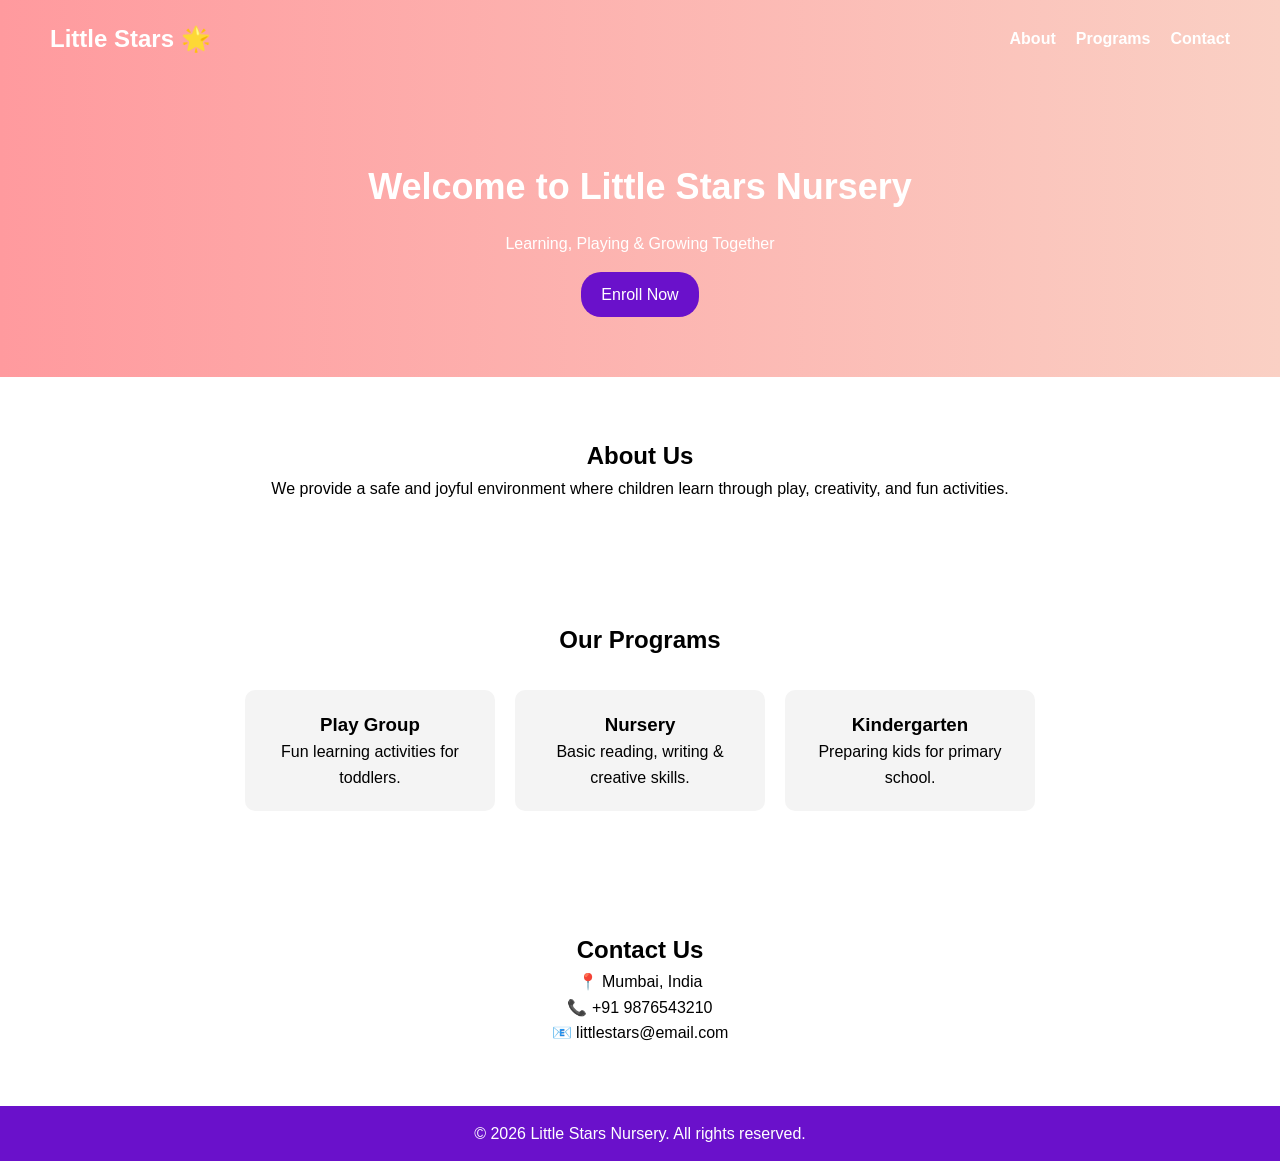
==== nursery/index.html @ be831fd9 "added all the classworks html and css projects" ====
<!DOCTYPE html>
<html lang="en">
<head>
    <meta charset="UTF-8">
    <title>Little Stars Nursery</title>
    <link rel="stylesheet" href="style.css">
</head>
<body>

    <header>
        <nav>
            <h2 class="logo">Little Stars 🌟</h2>
            <ul>
                <li><a href="#about">About</a></li>
                <li><a href="#programs">Programs</a></li>
                <li><a href="#contact">Contact</a></li>
            </ul>
        </nav>

        <div class="hero">
            <h1>Welcome to Little Stars Nursery</h1>
            <p>Learning, Playing & Growing Together</p>
            <a href="#contact" class="btn">Enroll Now</a>
        </div>
    </header>

    <section id="about">
        <h2>About Us</h2>
        <p>
            We provide a safe and joyful environment where children learn 
            through play, creativity, and fun activities.
        </p>
    </section>

    <section id="programs">
        <h2>Our Programs</h2>
        <div class="program-container">
            <div class="card">
                <h3>Play Group</h3>
                <p>Fun learning activities for toddlers.</p>
            </div>

            <div class="card">
                <h3>Nursery</h3>
                <p>Basic reading, writing & creative skills.</p>
            </div>

            <div class="card">
                <h3>Kindergarten</h3>
                <p>Preparing kids for primary school.</p>
            </div>
        </div>
    </section>

    <section id="contact">
        <h2>Contact Us</h2>
        <p>📍 Mumbai, India</p>
        <p>📞 +91 9876543210</p>
        <p>📧 littlestars@email.com</p>
    </section>

    <footer>
        <p>© 2026 Little Stars Nursery. All rights reserved.</p>
    </footer>

</body>
</html>
---- nursery/style.css ----
* {
    margin: 0;
    padding: 0;
    box-sizing: border-box;
    font-family: Arial, sans-serif;
}

body {
    line-height: 1.6;
}

header {
    background: linear-gradient(to right, #ff9a9e, #fad0c4);
    color: white;
    padding-bottom: 60px;
}

nav {
    display: flex;
    justify-content: space-between;
    padding: 20px 50px;
    align-items: center;
}

nav ul {
    list-style: none;
    display: flex;
    gap: 20px;
}

nav a {
    color: white;
    text-decoration: none;
    font-weight: bold;
}

nav a:hover {
    text-decoration: underline;
}

.hero {
    text-align: center;
    margin-top: 80px;
}

.hero h1 {
    font-size: 36px;
}

.hero p {
    margin: 15px 0;
}

.btn {
    display: inline-block;
    padding: 10px 20px;
    background: #6a11cb;
    color: white;
    text-decoration: none;
    border-radius: 20px;
}

.btn:hover {
    background: #4e0fa3;
}

section {
    padding: 60px 20px;
    text-align: center;
}

.program-container {
    display: flex;
    justify-content: center;
    gap: 20px;
    flex-wrap: wrap;
    margin-top: 30px;
}

.card {
    background: #f4f4f4;
    padding: 20px;
    width: 250px;
    border-radius: 10px;
}

footer {
    background: #6a11cb;
    color: white;
    text-align: center;
    padding: 15px;
}

/* Responsive */
@media(max-width: 768px) {
    nav {
        flex-direction: column;
        gap: 10px;
        text-align: center;
    }

    .hero h1 {
        font-size: 26px;
    }
}
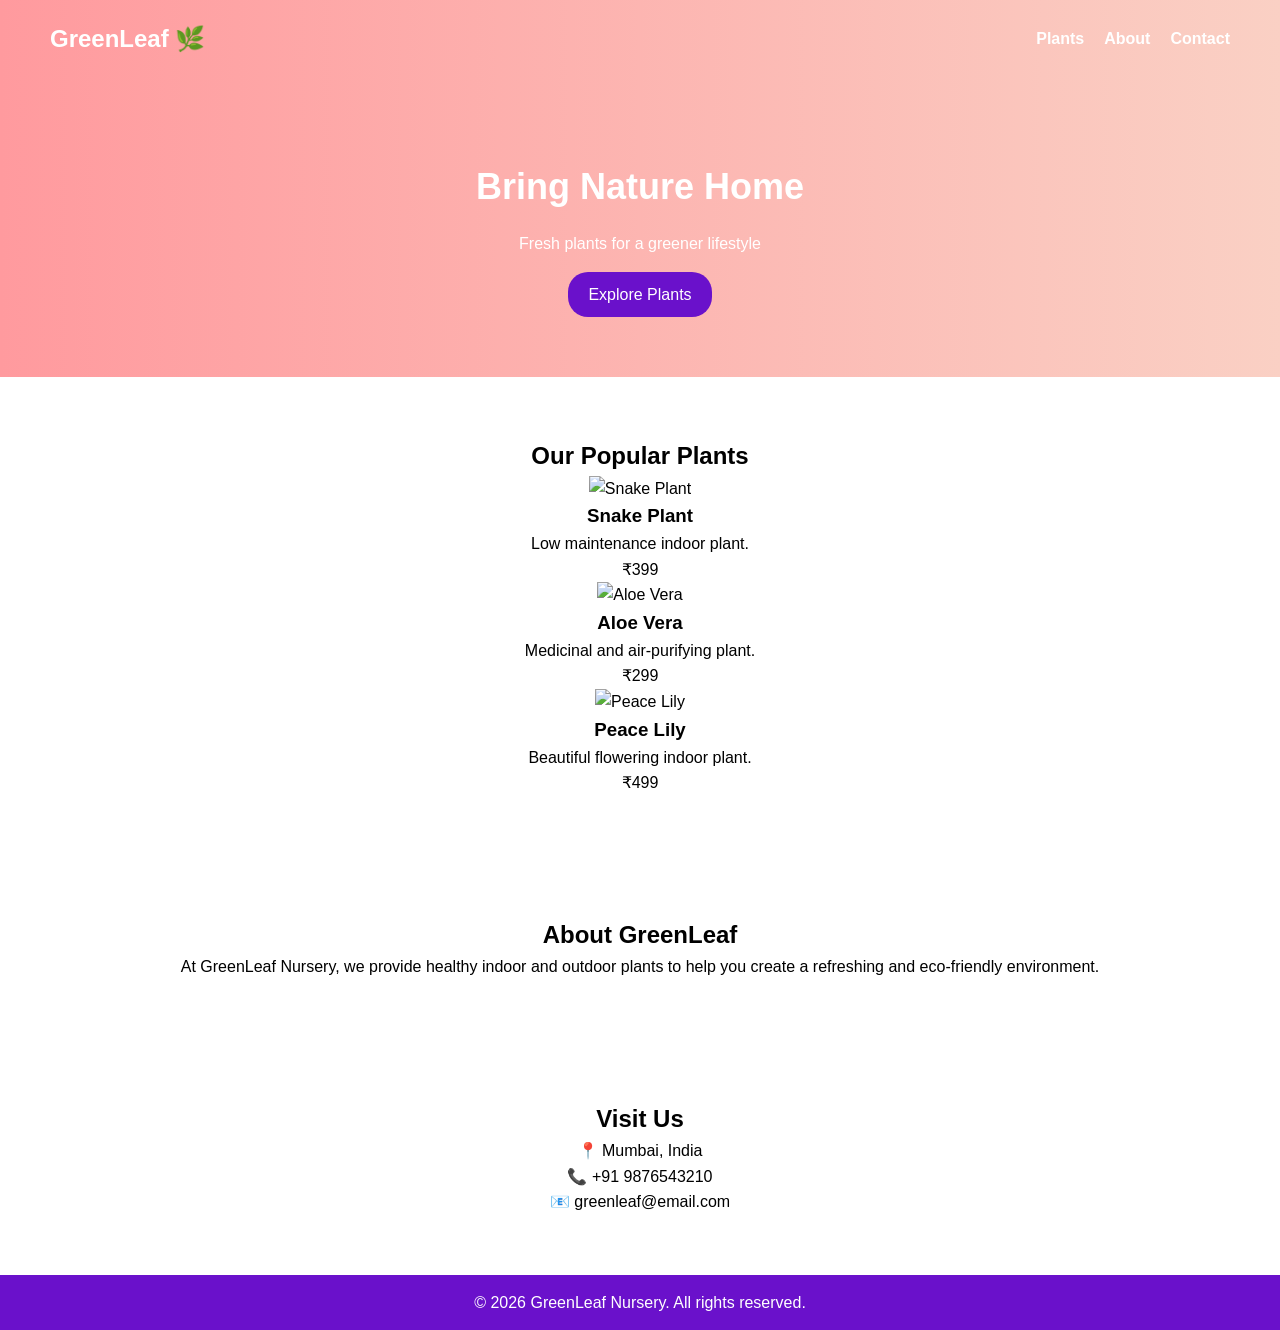
==== commit ed287811: "updated html code" ====
--- a/nursery/index.html
+++ b/nursery/index.html
@@ -2,66 +2,75 @@
 <html lang="en">
 <head>
     <meta charset="UTF-8">
-    <title>Little Stars Nursery</title>
+    <title>GreenLeaf Nursery</title>
     <link rel="stylesheet" href="style.css">
 </head>
 <body>
 
     <header>
         <nav>
-            <h2 class="logo">Little Stars 🌟</h2>
+            <h2 class="logo">GreenLeaf 🌿</h2>
             <ul>
+                <li><a href="#plants">Plants</a></li>
                 <li><a href="#about">About</a></li>
-                <li><a href="#programs">Programs</a></li>
                 <li><a href="#contact">Contact</a></li>
             </ul>
         </nav>
 
         <div class="hero">
-            <h1>Welcome to Little Stars Nursery</h1>
-            <p>Learning, Playing & Growing Together</p>
-            <a href="#contact" class="btn">Enroll Now</a>
+            <h1>Bring Nature Home</h1>
+            <p>Fresh plants for a greener lifestyle</p>
+            <a href="#plants" class="btn">Explore Plants</a>
         </div>
     </header>
 
+    <section id="plants">
+        <h2>Our Popular Plants</h2>
+
+        <div class="plant-container">
+
+            <div class="plant-card">
+                <img src="https://images.unsplash.com/photo-1501004318641-b39e6451bec6" alt="Snake Plant">
+                <h3>Snake Plant</h3>
+                <p>Low maintenance indoor plant.</p>
+                <span>₹399</span>
+            </div>
+
+            <div class="plant-card">
+                <img src="https://images.unsplash.com/photo-1509423350716-97f2360af3c5" alt="Aloe Vera">
+                <h3>Aloe Vera</h3>
+                <p>Medicinal and air-purifying plant.</p>
+                <span>₹299</span>
+            </div>
+
+            <div class="plant-card">
+                <img src="https://images.unsplash.com/photo-1492724441997-5dc865305da7" alt="Peace Lily">
+                <h3>Peace Lily</h3>
+                <p>Beautiful flowering indoor plant.</p>
+                <span>₹499</span>
+            </div>
+
+        </div>
+    </section>
+
     <section id="about">
-        <h2>About Us</h2>
+        <h2>About GreenLeaf</h2>
         <p>
-            We provide a safe and joyful environment where children learn 
-            through play, creativity, and fun activities.
+            At GreenLeaf Nursery, we provide healthy indoor and outdoor plants
+            to help you create a refreshing and eco-friendly environment.
         </p>
     </section>
 
-    <section id="programs">
-        <h2>Our Programs</h2>
-        <div class="program-container">
-            <div class="card">
-                <h3>Play Group</h3>
-                <p>Fun learning activities for toddlers.</p>
-            </div>
-
-            <div class="card">
-                <h3>Nursery</h3>
-                <p>Basic reading, writing & creative skills.</p>
-            </div>
-
-            <div class="card">
-                <h3>Kindergarten</h3>
-                <p>Preparing kids for primary school.</p>
-            </div>
-        </div>
-    </section>
-
     <section id="contact">
-        <h2>Contact Us</h2>
+        <h2>Visit Us</h2>
         <p>📍 Mumbai, India</p>
         <p>📞 +91 9876543210</p>
-        <p>📧 littlestars@email.com</p>
+        <p>📧 greenleaf@email.com</p>
     </section>
 
     <footer>
-        <p>© 2026 Little Stars Nursery. All rights reserved.</p>
+        <p>© 2026 GreenLeaf Nursery. All rights reserved.</p>
     </footer>
 
 </body>
-</html>+</html>
